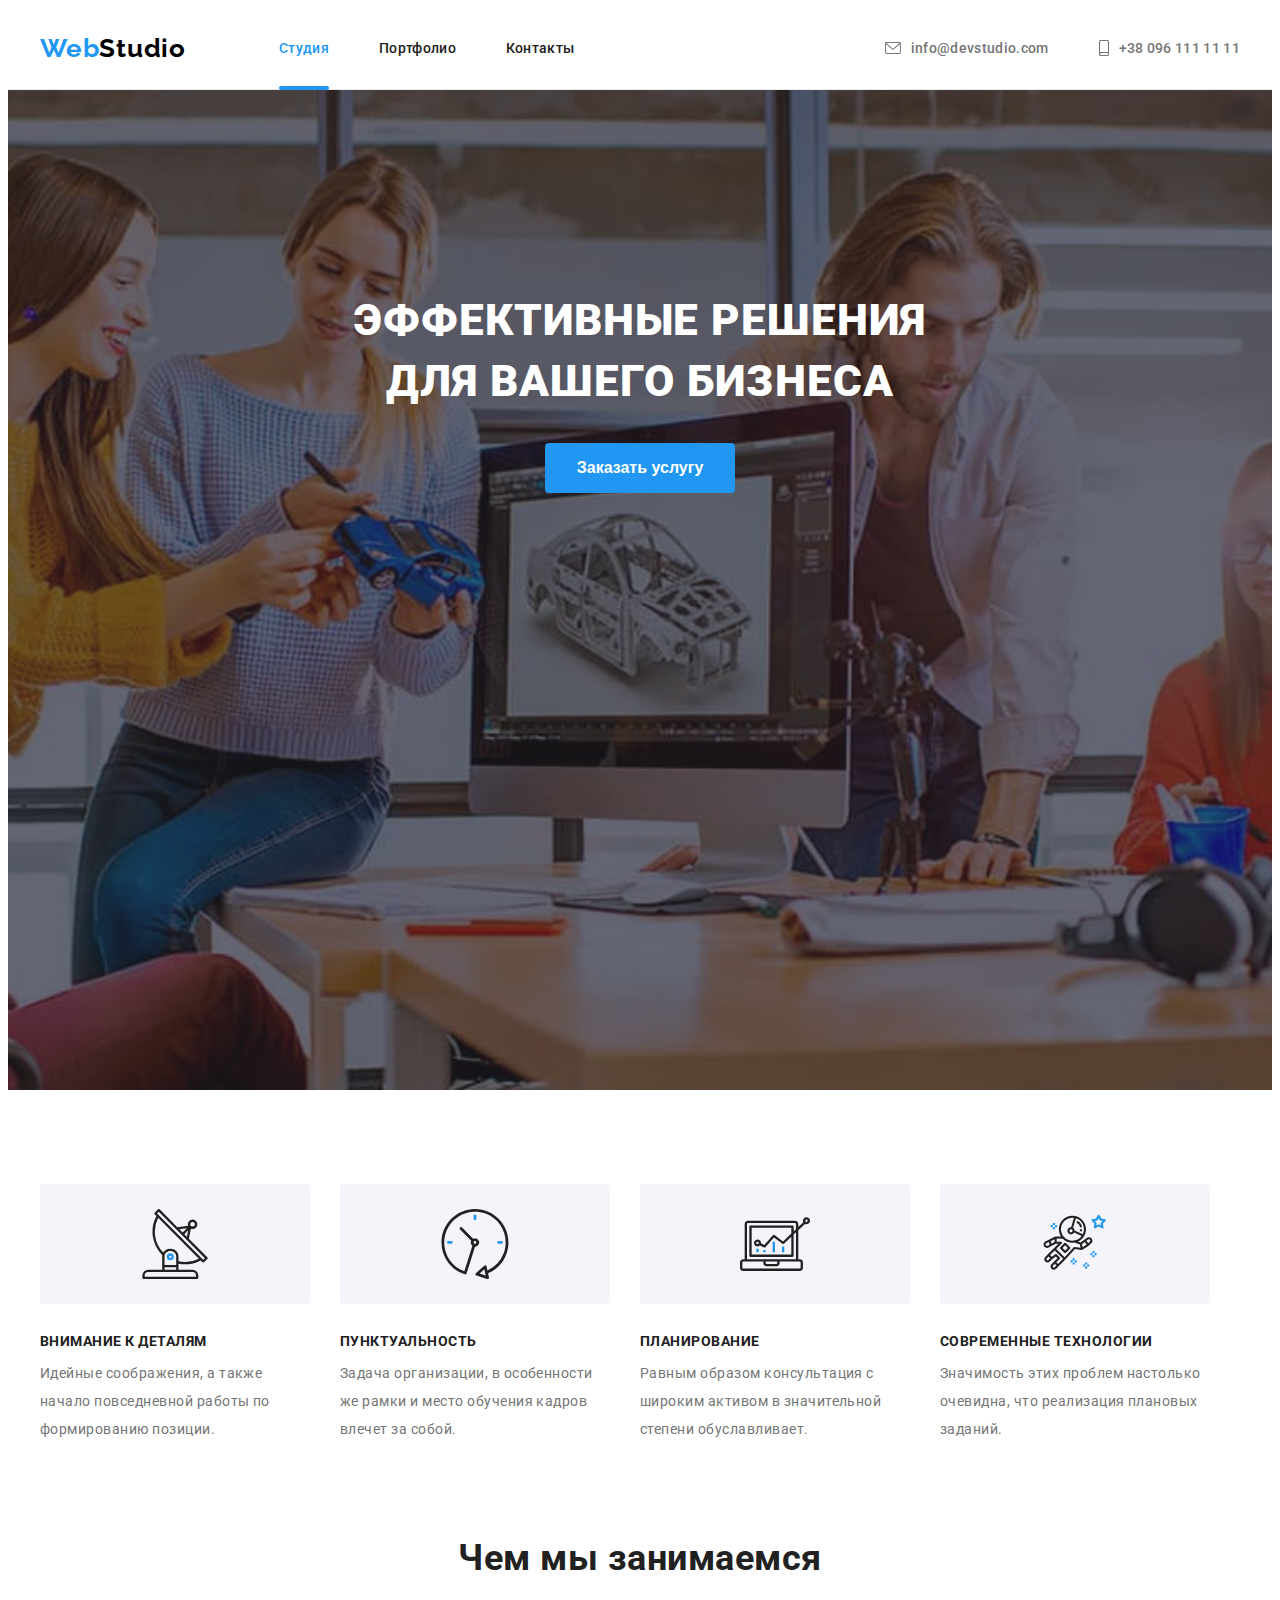
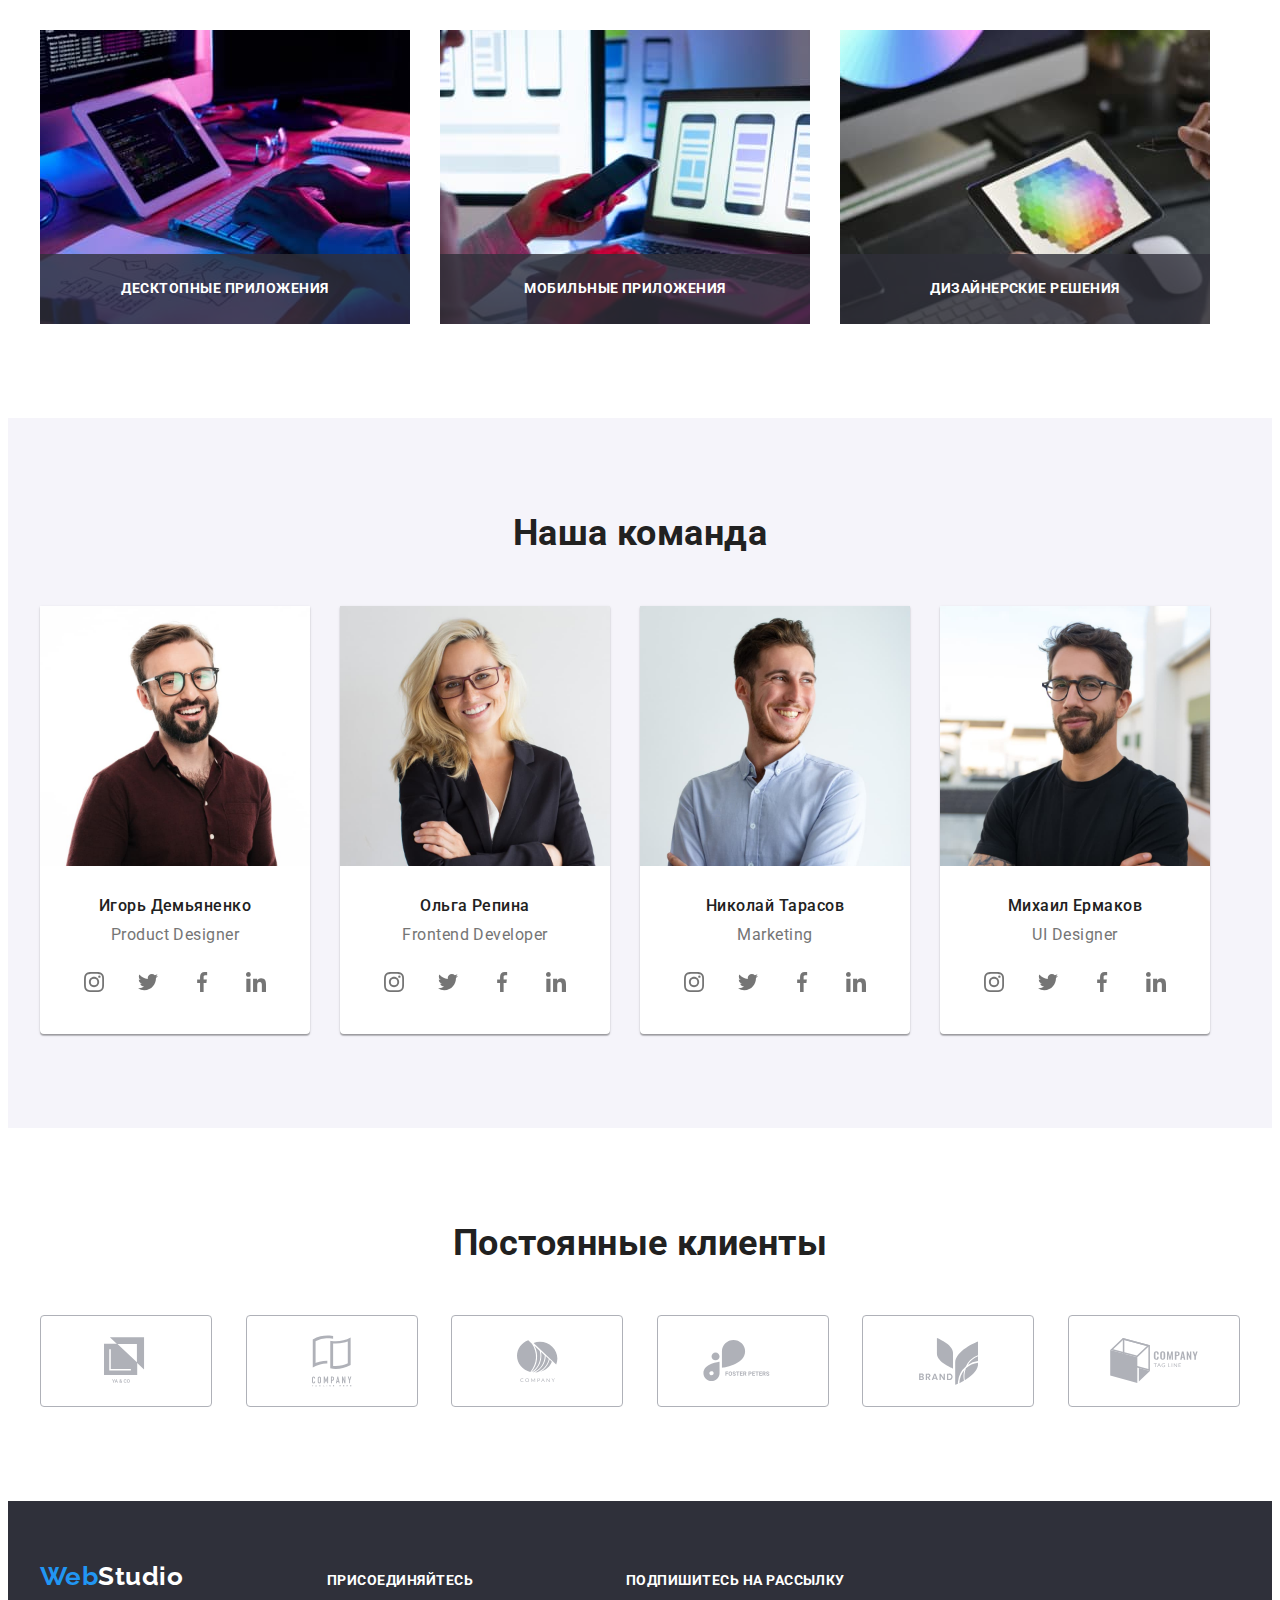
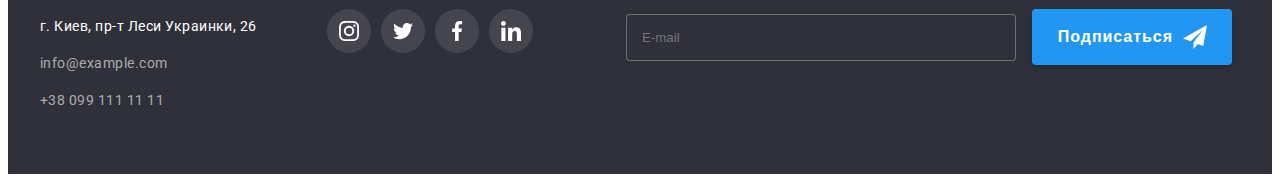
==== index.html @ 7e9d4f2d "добавляет форму рассылки в футер" ====
<!DOCTYPE html>
<html lang="ru">
<head>
    <meta charset="UTF-8">
    <meta name="viewport" content="width=device-width, initial-scale=1.0">
    <title>Студия</title>
    <link rel="preconnect" href="https://fonts.gstatic.com">
    <link href="https://fonts.googleapis.com/css2?family=Raleway:wght@700&family=Roboto:wght@400;500;700;900&display=swap" rel="stylesheet">
    <link rel="stylesheet" href="https://cdnjs.cloudflare.com/ajax/libs/modern-normalize/1.0.0/modern-normalize.min.css"
        integrity="sha512-ISS7cAi1PEhQ8jnbJpJZMd29NlhNj4AWYyLOSp2CE/CsHxTCu+r+t0D2yoJudVrd0/8fTVPUVDzY5Tvli75u/g=="
        crossorigin="anonymous" />
    <link rel="stylesheet" href="./css/styles.css">
</head>
<body>
    <header class="page-header">
       <div class="container header">
            <nav>
                <a href="./index.html" class="logo">
                    <span class="logo-web">Web</span>Studio
                </a>
                <ul class="nav-list">
                    <li class="item">
                        <a class="nav-link link-now" href="./index.html">Студия</a>
                    </li>

                    <li class="item">
                        <a class="nav-link" href="./portfolio.html">Портфолио</a>
                    </li>

                    <li class="item">
                        <a class="nav-link" href="">Контакты</a>
                    </li>
                </ul>
            </nav>
            <ul class="mail-and-tel">
                <li class="item"> 
                    <a href="mailto:info@devstudio.com" class="link-mailtel">
                        <svg class="mail-icon" width="16" height="12">
                            <use href="./images/icons.svg#icon-mail"></use>
                        </svg>
                        info@devstudio.com
                    </a>
                </li>

                <li class="item">
                    <a href="tel:+380961111111" class="link-mailtel">
                        <svg class="mail-icon" width="10" height="16">
                            <use href="./images/icons.svg#icon-smartphone"></use>
                        </svg>
                        +38 096 111 11 11
                    </a>
                </li>
            </ul>
       </div>
    </header>

    <main>
        <!--Баннер-->
        <section class="hero">
                <div class="container">
                    <h1 class="hero-title">Эффективные решения<br>
                        для вашего бизнеса
                    </h1>
                    <button type="button" class="hero-button" data-modal-open>Заказать услугу</button>
            </div>
        </section>
        <!--Преимущества компании-->
        <section class="section">
            <div class="container">
                <h2 class="section-title visually-hidden">Наши преимущества</h2>
                <ul class="feature-list">
                    <li class="item">
                        <div class="icon-box">
                            <svg class="feature-icon" width="70" height="70">
                                <use href="./images/icons.svg#icon-antenna"></use>
                            </svg>
                        </div>
                        <h3 class="feature-title">Внимание к деталям</h3>
                        <p class="feature-text">Идейные соображения, а также начало повседневной работы по формированию позиции.</p>
                    </li>
                    <li class="item">
                        <div class="icon-box">
                            <svg class="feature-icon" width="70" height="70">
                                <use href="./images/icons.svg#icon-clock"></use>
                            </svg>
                        </div>
                        <h3 class="feature-title">Пунктуальность</h3>
                        <p class="feature-text">Задача организации, в особенности же рамки и место обучения кадров влечет за собой.</p>
                    </li>
                    <li class="item">
                        <div class="icon-box">
                            <svg class="feature-icon" width="70" height="70">
                                <use href="./images/icons.svg#icon-diagram"></use>
                            </svg>
                        </div>
                        <h3 class="feature-title">Планирование</h3>
                        <p class="feature-text">Равным образом консультация с широким активом в значительной степени обуславливает.</p>
                    </li>
                    <li class="item">
                        <div class="icon-box">
                            <svg class="feature-icon" width="70" height="70">
                                <use href="./images/icons.svg#icon-astronaut"></use>
                            </svg>
                        </div>
                        <h3 class="feature-title">Современные технологии</h3>
                        <p class="feature-text mg">Значимость этих проблем настолько очевидна, что реализация плановых заданий.</p>
                    </li>
                </ul>
            </div>
        </section>
        <!--Специализация компании -->
        <section class="spec">
           <div class="container">
                <h2 class="section-title">Чем мы занимаемся</h2>
                <ul class="spec-list">
                    <li class="item">
                        <div class="spec-thumb">
                            <img src="./images/ipad-in-table.jpg" alt="человек набирает код на компьютере" 
                            width="370" height="294">
                            <div class="text-box">
                                <p class="spec-text">Десктопные приложения</p>
                            </div>
                        </div>
                    </li>
                    <li class="item">
                        <div class="spec-thumb">
                            <img src="./images/macbook-and-iphone.jpg" alt="человек держит в руках телефон и работает на компьютере" 
                            width="370" height="294">
                            <div class="text-box">
                                <p class="spec-text">Мобильные приложения</p>
                            </div>
                        </div>
                    </li>
                    <li class="item">
                        <div class="spec-thumb">
                            <img src="./images/ipad-in-hands.jpg" alt="человек держит в руках планшет" 
                            width="370" height="294">
                            <div class="text-box">
                                <p class="spec-text">Дизайнерские решения</p>
                            </div>
                        </div>
                    </li>
                </ul>
           </div>
        </section>
        <!--Команда компании-->
        <section class="section-team">
           <div class="container">
                <h2 class="section-title">Наша команда</h2>
                <ul class="team-list">
                    <li class="item">
                       <div class="card">
                            <div class="thumb">
                                <img src="./images/product-designer.jpg" alt="Фото Игоря" width="270" height="260">
                            </div>
                            <div class="card-text">
                                <h3 class="team-title">Игорь Демьяненко</h3>
                                <p class="team-text">Product Designer</p>
                               <ul class="team-icon-list">
                                   <li class="item-icon">
                                        <a href="" class="link">
                                            <svg class="icon" width="20" height="20">
                                                <use href="./images/icons.svg#icon-instagram"></use>
                                            </svg>
                                        </a>
                                   </li>
                                   
                                   <li class="item-icon">
                                       <a href="" class="link">
                                           <svg class="icon" width="20" height="20">
                                               <use href="./images/icons.svg#icon-twitter"></use>
                                           </svg>
                                       </a>
                                   </li>

                                <li class="item-icon">
                                    <a href="" class="link">
                                        <svg class="icon" width="20" height="20">
                                            <use href="./images/icons.svg#icon-facebook"></use>
                                        </svg>
                                    </a>
                                </li>

                                <li class="item-icon">
                                    <a href="" class="link">
                                        <svg class="icon" width="20" height="20">
                                            <use href="./images/icons.svg#icon-linkedin"></use>
                                        </svg>
                                    </a>
                                </li>
                               </ul>
                            </div>
                       </div>
                    </li>
                    <li class="item">
                        <div class="card">
                            <div class="thumb">
                                <img class="userpic" src="./images/frontend-developer.jpg" alt="Фото Ольги" width="270" height="260">
                            </div>
                            <div class="card-text">
                                <h3 class="team-title">Ольга Репина</h3>
                                <p class="team-text">Frontend Developer</p>
                                <ul class="team-icon-list">
                                    <li class="item-icon">
                                        <a href="" class="link">
                                            <svg class="icon" width="20" height="20">
                                                <use href="./images/icons.svg#icon-instagram"></use>
                                            </svg>
                                        </a>
                                    </li>
                                
                                    <li class="item-icon">
                                        <a href="" class="link">
                                            <svg class="icon" width="20" height="20">
                                                <use href="./images/icons.svg#icon-twitter"></use>
                                            </svg>
                                        </a>
                                    </li>
                                
                                    <li class="item-icon">
                                        <a href="" class="link">
                                            <svg class="icon" width="20" height="20">
                                                <use href="./images/icons.svg#icon-facebook"></use>
                                            </svg>
                                        </a>
                                    </li>
                                
                                    <li class="item-icon">
                                        <a href="" class="link">
                                            <svg class="icon" width="20" height="20">
                                                <use href="./images/icons.svg#icon-linkedin"></use>
                                            </svg>
                                        </a>
                                    </li>
                                </ul>
                            </div>
                        </div>
                    </li>
                    <li class="item">
                        <div class="card">
                            <div class="thumb">
                                <img class="userpic" src="./images/marketing.jpg" alt="Фото Николая" width="270" height="260">
                            </div>
                            <div class="card-text">
                                <h3 class="team-title">Николай Тарасов</h3>
                                <p class="team-text">Marketing</p>
                                <ul class="team-icon-list">
                                    <li class="item-icon">
                                        <a href="" class="link">
                                            <svg class="icon" width="20" height="20">
                                                <use href="./images/icons.svg#icon-instagram"></use>
                                            </svg>
                                        </a>
                                    </li>
                                
                                    <li class="item-icon">
                                        <a href="" class="link">
                                            <svg class="icon" width="20" height="20">
                                                <use href="./images/icons.svg#icon-twitter"></use>
                                            </svg>
                                        </a>
                                    </li>
                                
                                    <li class="item-icon">
                                        <a href="" class="link">
                                            <svg class="icon" width="20" height="20">
                                                <use href="./images/icons.svg#icon-facebook"></use>
                                            </svg>
                                        </a>
                                    </li>
                                
                                    <li class="item-icon">
                                        <a href="" class="link">
                                            <svg class="icon" width="20" height="20">
                                                <use href="./images/icons.svg#icon-linkedin"></use>
                                            </svg>
                                        </a>
                                    </li>
                                </ul>
                            </div>
                        </div>
                    </li>
                    <li class="item">
                       <div class="card">
                            <div class="thumb">
                                <img class="userpic" src="./images/ui-designer.jpg" alt="Фото Михаила" width="270" height="260">
                            </div>
                            <div class="card-text">
                                <h3 class="team-title">Михаил Ермаков</h3>
                                <p class="team-text">UI Designer</p>
                                <ul class="team-icon-list">
                                    <li class="item-icon">
                                        <a href="" class="link">
                                            <svg class="icon" width="20" height="20">
                                                <use href="./images/icons.svg#icon-instagram"></use>
                                            </svg>
                                        </a>
                                    </li>
                                
                                    <li class="item-icon">
                                        <a href="" class="link">
                                            <svg class="icon" width="20" height="20">
                                                <use href="./images/icons.svg#icon-twitter"></use>
                                            </svg>
                                        </a>
                                    </li>
                                
                                    <li class="item-icon">
                                        <a href="" class="link">
                                            <svg class="icon" width="20" height="20">
                                                <use href="./images/icons.svg#icon-facebook"></use>
                                            </svg>
                                        </a>
                                    </li>
                                
                                    <li class="item-icon">
                                        <a href="" class="link">
                                            <svg class="icon" width="20" height="20">
                                                <use href="./images/icons.svg#icon-linkedin"></use>
                                            </svg>
                                        </a>
                                    </li>
                                </ul>
                            </div>
                       </div>
                    </li>
                </ul>
           </div>
        </section>
        <!-- Постоянные клиенты -->
        <section class="section">
           <div class="container">
                <h2 class="section-title">
                    Постоянные клиенты
                </h2>               
                <ul class="clients-list">
                    <li class="clients-item">
                        <a href="" class="clients-link">
                            <svg class="clients-icon" width="44.27" height="49.23">
                                <use href="./images/icons.svg#icon-logo-1"></use>
                            </svg>
                        </a>
                    </li>

                    <li class="clients-item">
                        <a href="" class="clients-link">
                            <svg class="clients-icon" width="40" height="52">
                                <use href="./images/icons.svg#icon-logo-2"></use>
                            </svg>
                        </a>
                    </li>

                    <li class="clients-item">
                        <a href="" class="clients-link">
                            <svg class="clients-icon" width="41" height="42.6">
                                <use href="./images/icons.svg#icon-logo-3"></use>
                            </svg>
                        </a>
                    </li>

                    <li class="clients-item">
                        <a href="" class="clients-link">
                            <svg class="clients-icon" width="79.66" height="42.02">
                                <use href="./images/icons.svg#icon-logo-4"></use>
                            </svg>
                        </a>
                    </li>

                    <li class="clients-item">
                        <a href="" class="clients-link">
                            <svg class="clients-icon" width="59" height="47">
                                <use href="./images/icons.svg#icon-logo-5"></use>
                            </svg>
                        </a>
                    </li>

                    <li class="clients-item">
                        <a href="" class="clients-link">
                            <svg class="clients-icon" width="88.48" height="45.44">
                                <use href="./images/icons.svg#icon-logo-6"></use>
                            </svg>
                        </a>
                    </li>
                </ul>
           </div>
        </section>
    </main>

    <footer class="footer">
        <div class="container flex">
            <div class="first-box">
                <a href="./index.html" class="logo-foot">
                    <span class="logo-web">Web</span>Studio
                </a>
                <address>
                    <p class="address">г. Киев, пр-т Леси Украинки, 26</p>
                    <ul class="foot-list">
                        <li class="item">
                            <a href="mailto:info@example.com" class="foot-mailtel"> info@example.com</a>
                        </li>
                        <li class="item">
                            <a href="tel:+380991111111" class="foot-mailtel"> +38 099 111 11 11</a>
                        </li>
                    </ul>
                </address>
            </div>

           <div class="second-box">
               <h2 class="join-title">присоединяйтесь</h2>
               <ul class="join-list">
                   <li class="join-item">
                   <a href="" class="join-link">
                        <svg class="join-icon" width="20" height="20">
                            <use href="./images/icons.svg#icon-instagram"></use>
                        </svg>
                   </a>
                   </li>

                <li class="join-item">
                    <a href="" class="join-link">
                        <svg class="join-icon" width="20" height="20">
                            <use href="./images/icons.svg#icon-twitter"></use>
                        </svg>
                    </a>
                </li>

                <li class="join-item">
                    <a href="" class="join-link">
                        <svg class="join-icon" width="20" height="20">
                            <use href="./images/icons.svg#icon-facebook"></use>
                        </svg>
                    </a>
                </li>

                <li class="join-item">
                    <a href="" class="join-link">
                        <svg class="join-icon" width="20" height="20">
                            <use href="./images/icons.svg#icon-linkedin"></use>
                        </svg>
                    </a>
                </li>
               </ul>
           </div>

           <div class="third-box">
               <h2 class="mailing-title">Подпишитесь на рассылку</h2>
               <label class="mailing-label">
                   <input type="email" name="email" class="mailing-input" placeholder="E-mail">
                   <button type="submit" class="mailing-button">Подписаться
                       <svg class="mailing-icon" width="24" height="24">
                           <use href="./images/icons.svg#icon-send"></use>
                       </svg>
                   </button>
               </label>
           </div>
        </div>
    </footer>

    <div class="backdrop is-hidden" data-modal>
        <div class="modal">
            <button type="button" class="modal-button" data-modal-close>
                <svg class="modal-icon" width="18" height="18">
                    <use href="./images/icons.svg#icon-close"></use>
                </svg>
            </button>
        </div>
    </div>
    <script src="./js/modal.js"></script>
</body>
</html>
---- css/styles.css ----
:root {
  --brand-color: #2196f3;
  --first-color: #757575;
  --second-color: #212121;
  --bg-hero-color: #c4c4c4;
  --card-gap: 30px;
  --bg-color-foot: #2f303a;
  --cube: cubic-bezier(0.4, 0, 0.2, 1);
  --duration: 250ms;
}

body {
  color: #757575;
  background-color: #fff;
  font-family: 'Roboto', sans-serif;
  font-weight: 400;
  letter-spacing: 0.03em;
}

a {
  text-decoration: none;
}

ul {
  list-style-type: none;
}

img {
  display: block;
  max-width: 100%;
}

.visually-hidden {
  position: absolute;
  width: 1px;
  height: 1px;
  margin: -1px;
  border: 0;
  padding: 0;

  white-space: nowrap;
  clip-path: inset(100%);
  clip: rect(0 0 0 0);
  overflow: hidden;
}

/* HEADER */
.page-header {
  border-bottom: 1px solid #ececec;
  letter-spacing: 0.02em;
}

.container {
  width: 1200px;
  margin-left: auto;
  margin-right: auto;
  padding-left: 15px;
  padding-right: 15px;
}

.container.header {
  display: flex;
  align-items: center;
}

.logo {
  color: #000;
  font-family: 'Raleway', sans-serif;
  font-weight: 700;
  font-size: 26px;
  line-height: 1.2;
  display: inline-block;
  letter-spacing: 0.03em;

  margin-bottom: 0px;
}

.logo-web {
  color: var(--brand-color);
}

nav {
  display: flex;
  align-items: center;
}

.nav-list {
  margin: 0px;
  padding: 0px;
  margin-left: 93px;

  display: flex;
  align-items: center;
}

.nav-list .item:not(:last-child) {
  margin-right: 50px;
}

.nav-link {
  position: relative;
  font-weight: 500;
  color: var(--second-color);
  font-size: 14px;
  line-height: 1.2;

  display: block;
  padding-top: 32px;
  padding-bottom: 32px;

  transition: color var(--duration) var(--cube);
}

.nav-link:hover,
.nav-link:focus {
  color: var(--brand-color);
}

.nav-link.link-now {
  color: var(--brand-color);
}

.nav-link.link-now::after {
  content: '';
  position: absolute;
  left: 0;
  bottom: -1px;
  width: 100%;
  height: 4px;

  border-radius: 2px;
  background-color: var(--brand-color);
}

.mail-and-tel {
  display: flex;
  margin: 0px;
  padding: 0px;
  margin-left: auto;
}

.mail-and-tel .item:not(:last-child) {
  margin-right: 50px;
}

.link-mailtel {
  display: flex;
  align-items: center;
  padding-top: 32px;
  padding-bottom: 32px;

  font-weight: 500;
  font-size: 14px;
  line-height: 1.2;
  color: var(--first-color);

  transition: color var(--duration) var(--cube);
}

.link-mailtel:hover,
.link-mailtel:focus {
  color: var(--brand-color);
}

/* ICON */

.mail-icon {
  fill: currentColor;
  margin-right: 10px;
}

/* СТУДИЯ */

.section-title {
  font-style: normal;
  font-weight: 700;
  font-size: 36px;
  line-height: 1.2;
  text-align: center;
  color: var(--second-color);
  margin-top: 0px;
  margin-bottom: 50px;
}

/* Герой */

.hero {
  max-width: 1600px;
  height: 600px;
  margin-left: auto;
  margin-right: auto;

  padding-top: 200px;
  padding-bottom: 200px;
  text-align: -webkit-center;
  letter-spacing: 0.06em;

  background-color: var(--bg-hero-color);
  background-image: linear-gradient(
      to right,
      rgba(47, 48, 58, 0.4),
      rgba(47, 48, 58, 0.4)
    ),
    url('../images/bghero.jpg');
  background-repeat: no-repeat;
  background-position: center;
  background-size: cover;
}

.hero-title {
  width: 696px;
  font-weight: 900;
  font-size: 44px;
  line-height: 1.4;
  text-transform: uppercase;

  color: #ffffff;

  margin-top: 0px;
  margin-bottom: 30px;
}

.hero-button {
  font-weight: 700;
  font-size: 16px;
  line-height: 1.9;
  padding: 10px 32px;
  border-radius: 4px;
  border: none;
  cursor: pointer;

  color: #ffffff;
  background-color: var(--brand-color);

  display: inline-block;
}

/* МОДАЛЬНОЕ ОКНО */

.backdrop {
  position: fixed;
  width: 100%;
  height: 100%;
  top: 0;
  left: 0;
  opacity: 1;
  transition: opacity var(--duration) var(--cube);

  background-color: rgba(0, 0, 0, 0.2);
}

.backdrop.is-hidden {
  opacity: 0;
  pointer-events: none;
}

.backdrop.is-hidden .modal {
  opacity: 0;
  transform: translate(-50%, -50%) scale(1.1);
}

.modal {
  position: absolute;
  top: 50%;
  left: 50%;
  transform: translate(-50%, -50%) scale(1);
  min-width: 528px;
  min-height: 581px;
  opacity: 1;
  transition: transform var(--duration) var(--cube),
    opacity var(--duration) var(--cube);

  box-shadow: 0px 1px 3px rgba(0, 0, 0, 0.12), 0px 1px 1px rgba(0, 0, 0, 0.14),
    0px 2px 1px rgba(0, 0, 0, 0.2);
  border-radius: 4px;
  background-color: #fff;
}

.modal-button {
  position: absolute;
  display: flex;
  align-items: center;
  justify-content: center;
  top: 8px;
  right: 8px;
  width: 30px;
  height: 30px;
  padding: 0;

  border-radius: 50%;
  border: 1px solid rgba(0, 0, 0, 0.1);
  background-color: #fff;
}

.modal-icon {
  fill: #000;
}

/* Преимущества */
.section {
  padding-top: 94px;
  padding-bottom: 94px;
}

.feature-list {
  display: flex;
  flex-wrap: wrap;
  width: 1200px;

  padding: 0px;
  margin-top: 0px;
  margin-bottom: 0px;
  margin-right: calc(-1 * var(--card-gap));
}

.feature-list .item {
  flex-basis: calc(100% / 4 - var(--card-gap));

  margin-right: var(--card-gap);
}

/* ICON */
.icon-box {
  display: flex;
  justify-content: center;
  align-items: center;
  width: 270px;
  height: 120px;

  background-color: #f5f4fa;
  border-radius: 4px;
  margin-bottom: 30px;
}

/* ICON */

.feature-title {
  font-style: normal;
  font-weight: 700;
  font-size: 14px;
  line-height: 1.1;
  text-transform: uppercase;
  color: var(--second-color);
  margin-top: 0px;
  margin-bottom: 10px;
}

.feature-text {
  font-style: normal;
  font-size: 14px;
  line-height: 2;
  margin-bottom: 0px;
  margin-top: 0px;
}

/* Специализация команды */
.spec {
  padding-bottom: 94px;
}

.spec-list {
  display: flex;
  flex-wrap: wrap;
  width: 1200px;
  margin: 0px;
  padding: 0px;
  margin-right: calc(-1 * var(--card-gap));
}

.spec-list .item {
  flex-basis: calc(100% / 3 - var(--card-gap));
  margin-right: var(--card-gap);
}

.spec-thumb {
  position: relative;
  overflow: hidden;
}

.text-box {
  position: absolute;
  bottom: 0;
  left: 0;
  display: flex;
  justify-content: center;
  align-items: center;

  width: 370px;
  height: 70px;

  background-color: rgba(47, 48, 58, 0.8);
}

.spec-text {
  margin: 0;

  font-weight: 700;
  font-size: 14px;
  line-height: 1.14;
  text-align: center;
  text-transform: uppercase;

  color: #fff;
}

/* Команда */
.team-list {
  display: flex;
  flex-wrap: wrap;
  width: 1200px;

  margin: 0px;
  margin-right: calc(-1 * var(--card-gap));
  padding: 0px;
}

.team-list .item {
  flex-basis: calc(100% / 4 - var(--card-gap));
  margin-bottom: 0px;
  margin-top: 0px;
  margin-right: var(--card-gap);

  text-align: center;

  box-shadow: 0px 1px 3px rgba(0, 0, 0, 0.12), 0px 1px 1px rgba(0, 0, 0, 0.14),
    0px 2px 1px rgba(0, 0, 0, 0.2);
  border-radius: 0px 0px 4px 4px;
  background: #ffffff;
}

.card-text {
  padding-top: 30px;
  padding-bottom: 30px;
  padding-right: 32px;
  padding-left: 32px;
}

.team-title {
  font-style: normal;
  font-weight: 500;
  font-size: 16px;
  line-height: 1.2;
  color: var(--second-color);

  margin-bottom: 10px;
  margin-top: 0px;
}

.team-text {
  font-style: normal;
  font-size: 16px;
  line-height: 1.2;

  margin-top: 0px;
  margin-bottom: 16px;
}

.section-team {
  background-color: #f5f4fa;
  padding: 94px 0px;
}

/* ICON */
.team-icon-list {
  display: flex;
  justify-content: space-between;
  align-items: center;
  padding: 0px;
}

.item-icon {
  margin: 0px;
}

.team-icon-list .link {
  display: flex;
  justify-content: center;
  align-items: center;

  width: 44px;
  height: 44px;

  transition: color var(--duration) var(--cube),
    background-color var(--duration) var(--cube);

  color: var(--first-color);
  border-radius: 50%;
}

.team-icon-list .link:hover,
.team-icon-list .link:focus {
  background-color: var(--brand-color);
  color: #fff;
}

.team-icon-list .icon {
  fill: currentColor;
}

/* ICON */

/* Постоянные клиенты */
.clients-list {
  display: flex;
  justify-content: space-between;
  align-items: center;
  margin: 0px;
  padding: 0px;
}

.clients-link {
  display: flex;
  justify-content: center;
  align-items: center;
  width: 170px;
  height: 90px;

  transition: color var(--duration) var(--cube),
    border-color var(--duration) var(--cube);

  border-radius: 4px;
  border: 1px solid #afb1b8;
  color: #afb1b8;
}

.clients-link:hover,
.clients-link:focus {
  color: var(--brand-color);
  border-color: var(--brand-color);
}

.clients-icon {
  fill: currentColor;
}

/* ПОРТФОЛИО */

/* Фильтры */
.button-list {
  display: flex;
  flex-wrap: wrap;
  align-items: center;
  justify-content: center;

  margin: 0px;
  margin-bottom: 50px;
  padding: 0px;
}

.button-list .item:not(:nth-child(5)) {
  margin-right: 8px;
}

.button {
  font-style: normal;
  font-weight: 500;
  font-size: 16px;
  line-height: 1.6;

  padding-top: 6px;
  padding-bottom: 6px;
  padding-left: 22px;
  padding-right: 22px;

  transition: background-color var(--duration) var(--cube),
    color var(--duration) var(--cube), box-shadow var(--duration) var(--cube);

  background-color: #f5f4fa;
  border-style: none;
  border-radius: 4px;
}

.button:hover,
.button:focus {
  color: #ffffff;
  background-color: var(--brand-color);
  border-style: none;
  box-shadow: 0px 3px 1px rgba(0, 0, 0, 0.1), 0px 1px 2px rgba(0, 0, 0, 0.08),
    0px 2px 2px rgba(0, 0, 0, 0.12);
}

/* Сетка продуктов */

.projects-list {
  display: flex;
  flex-wrap: wrap;

  padding: 0px;
  margin: 0px;
  margin-right: calc(-1 * var(--card-gap));
  margin-bottom: calc(-1 * var(--card-gap));
}

.projects-list .item {
  flex-basis: calc(100% / 3 - var(--card-gap));
  margin-right: var(--card-gap);
  margin-bottom: var(--card-gap);

  transition: box-shadow var(--duration) var(--cube);

  border: 1px solid #eeeeee;
}

.projects-list .item:hover {
  box-shadow: 0px 1px 1px rgba(0, 0, 0, 0.12), 0px 4px 4px rgba(0, 0, 0, 0.06),
    1px 4px 6px rgba(0, 0, 0, 0.16);
}

.stand {
  position: relative;
  overflow: hidden;
}

.stand-box {
  position: absolute;
  bottom: -100%;
  left: 0;

  display: flex;
  justify-content: center;
  align-items: center;

  width: 100%;
  height: 100%;

  transition: transform var(--duration) var(--cube);

  background-color: rgba(33, 150, 243, 0.9);
}

.projects-list .item:hover .stand-box {
  transform: translateY(-100%);
}

.box-text {
  margin: 0;
  max-width: 322px;

  font-size: 18px;
  line-height: 1.6;

  color: #ffffff;
}

.stand-text {
  padding-top: 20px;
  padding-right: 24px;
  padding-bottom: 20px;
  padding-left: 24px;
}

.projects-title {
  font-style: normal;
  font-weight: 700;
  font-size: 18px;
  line-height: 2;

  margin: 0px;
  padding: 0px;
  margin-bottom: 4px;

  color: var(--second-color);
}

.projects-text {
  font-style: normal;
  font-size: 16px;
  line-height: 1.9;

  margin: 0px;
  padding: 0px;
}

/* FOOTER */

.container.flex {
  display: flex;
  align-items: baseline;
}

.logo-foot {
  color: #fff;
  font-family: 'Raleway', sans-serif;
  font-weight: 700;
  font-size: 26px;
  line-height: 1.2;

  display: inline-block;
  margin-bottom: 20px;
}

.footer {
  background-color: var(--bg-color-foot);
  padding: 60px 0px;
}

.address {
  font-style: normal;
  font-weight: 400;
  font-size: 14px;
  line-height: 2;
  color: #ffffff;
  margin-top: 0px;
  margin-bottom: 9px;
}

.foot-list > li:first-child {
  margin-bottom: 9px;
}

.foot-mailtel {
  font-weight: 400;
  font-style: normal;
  font-size: 14px;
  line-height: 2;
  color: rgba(255, 255, 255, 0.6);
}

.foot-list {
  margin-top: 0px;
  margin-bottom: 0px;
  padding: 0px;
}

/* Присоединяйтесь */

.second-box {
  margin-left: 70px;
}

.join-title {
  display: inline-block;

  margin: 0px;
  margin-bottom: 20px;
  text-transform: uppercase;

  color: #fff;
  font-size: 14px;
  line-height: 1.14;
}

.join-list {
  display: flex;
  justify-content: space-between;
  align-items: center;
  width: 206px;
  margin: 0px;
  padding: 0px;
}

.join-link {
  display: flex;
  justify-content: center;
  align-items: center;
  width: 44px;
  height: 44px;

  transition: background-color var(--duration) var(--cube);

  border-radius: 50%;
  color: #fff;
  background-color: rgba(255, 255, 255, 0.1);
}

.join-link:hover,
.join-link:focus {
  background-color: var(--brand-color);
}

.join-icon {
  fill: currentColor;
}

/* FORM MAILING */
.third-box {
  margin-left: 93px;
}

.mailing-title {
  display: inline-block;

  margin: 0;
  margin-bottom: 20px;
  text-transform: uppercase;

  font-size: 14px;
  font-weight: 700;
  line-height: 1.14;

  color: #fff;
}

.mailing-input {
  padding: 15px;
  width: 358px;

  border: 1px solid rgba(255, 255, 255, 0.3);
  border-radius: 4px;
  background-color: var(--bg-color-foot);
}

.mailing-label {
  display: block;
}

.mailing-button {
  display: inline-flex;
  align-items: center;
  justify-content: center;

  width: 200px;
  padding: 13px 0px;
  margin-left: 12px;

  font-weight: 700;
  font-size: 16px;
  line-height: 1.875;
  letter-spacing: 0.06em;

  border: none;
  border-radius: 4px;
  box-shadow: 0px 4px 4px rgba(0, 0, 0, 0.15);
  color: #fff;
  background-color: var(--brand-color);
}

.mailing-icon {
  margin-left: 10px;
  fill: #fff;
}
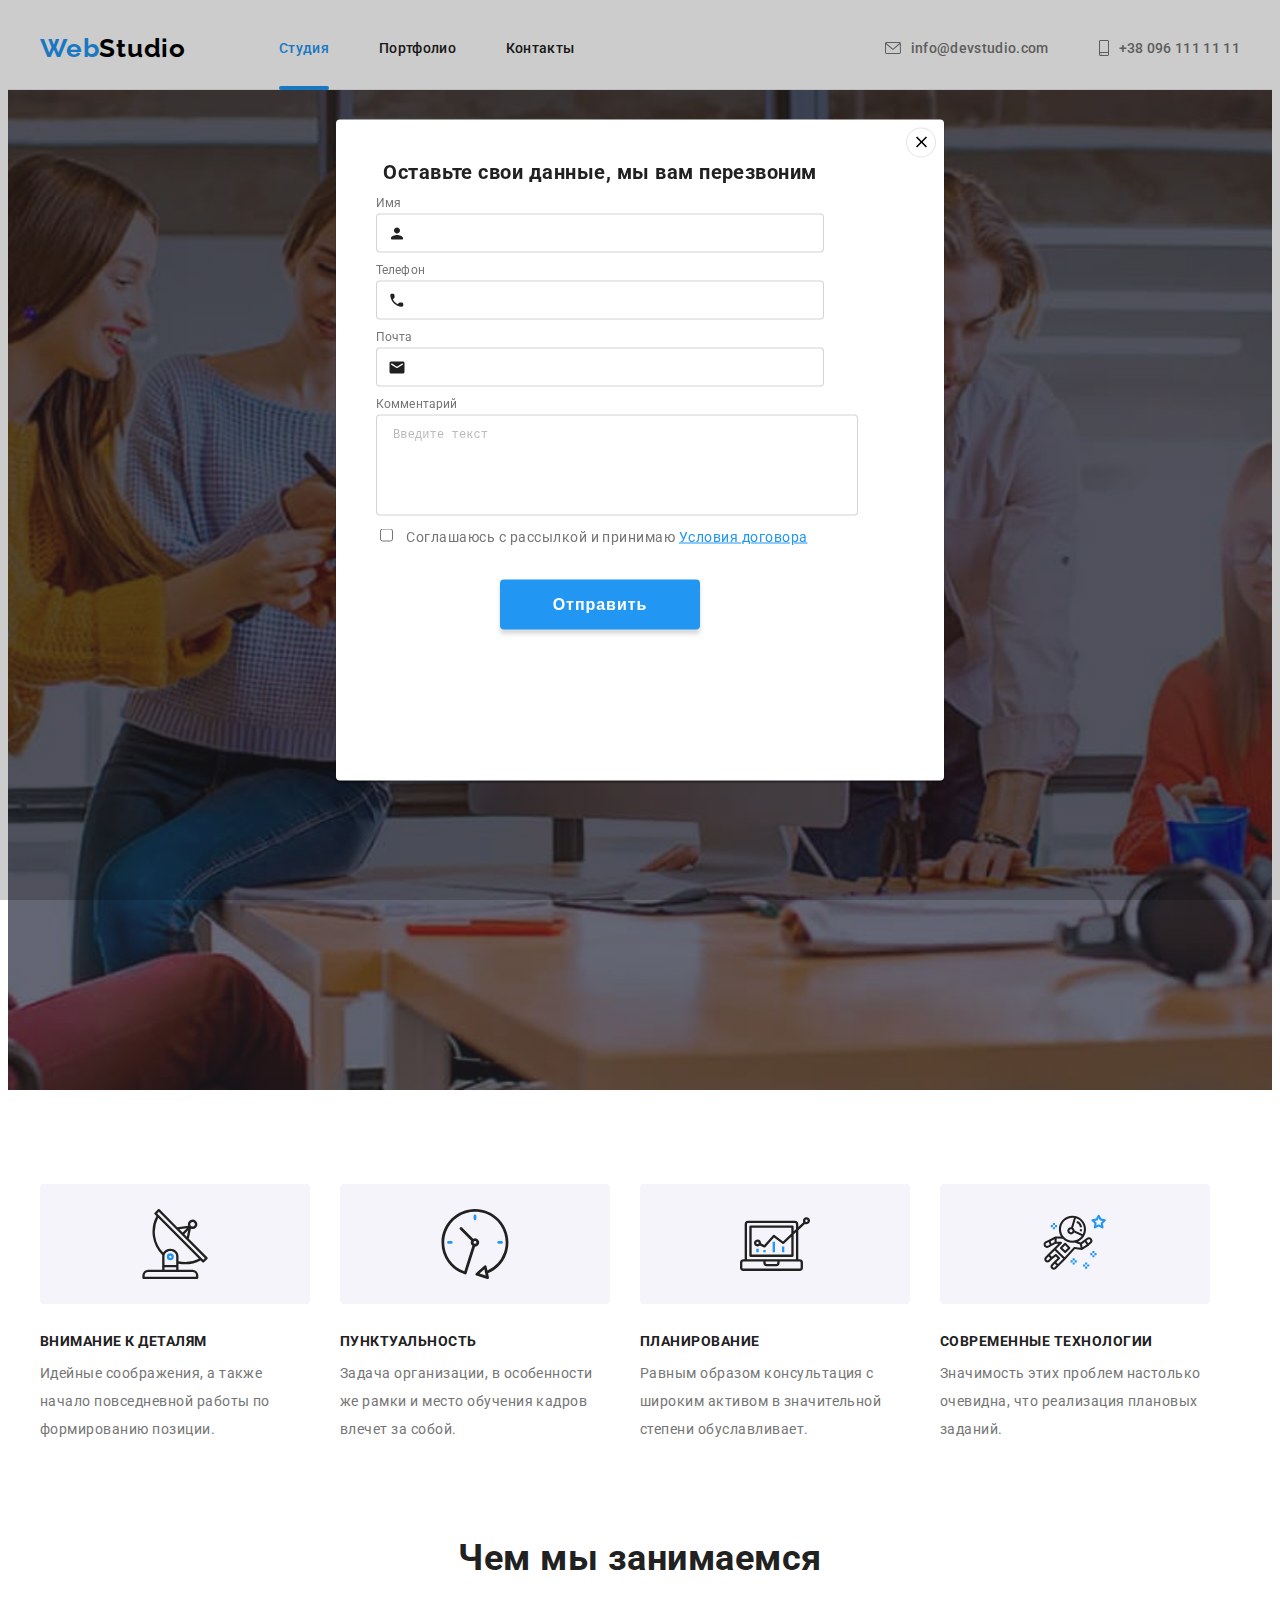
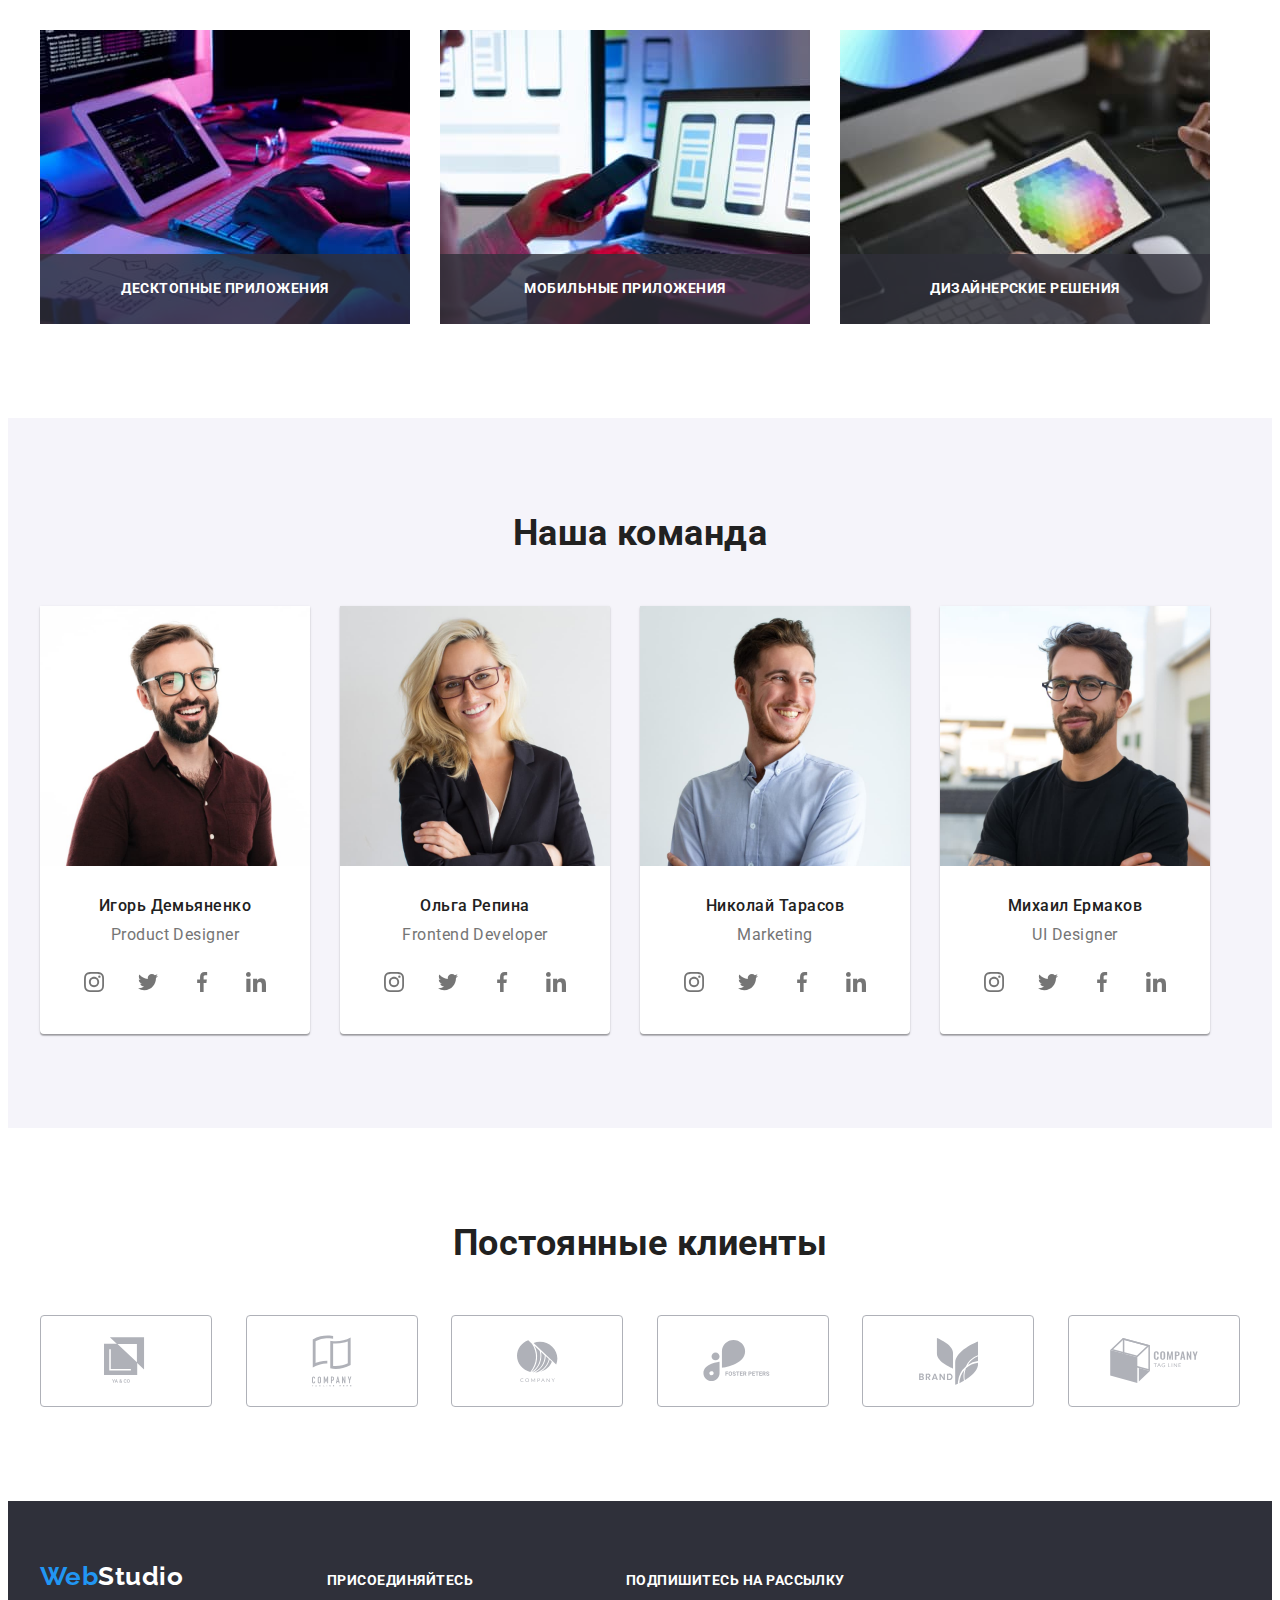
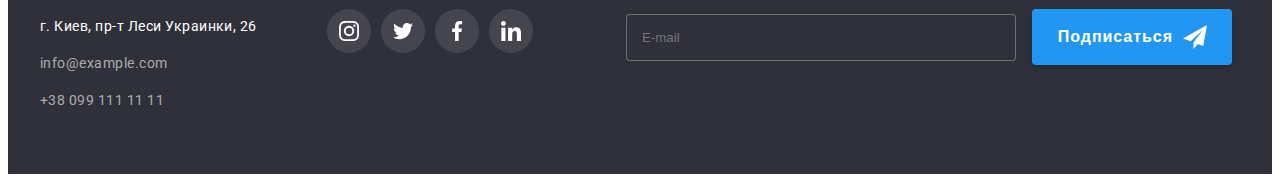
==== commit 75d1e957: "добавляет форму в модальное окно(разметка+оформление)" ====
--- a/index.html
+++ b/index.html
@@ -456,15 +456,55 @@
         </div>
     </footer>
 
-    <div class="backdrop is-hidden" data-modal>
+    <div class="backdrop " data-modal>
         <div class="modal">
             <button type="button" class="modal-button" data-modal-close>
                 <svg class="modal-icon" width="18" height="18">
                     <use href="./images/icons.svg#icon-close"></use>
                 </svg>
             </button>
+            <form class="form" autocomplete="off">
+                <h2 class="form-title">Оставьте свои данные, мы вам перезвоним</h2>
+                <div class="form-field">
+                    <label for="name" class="form-label">Имя</label>
+                    <input type="name" name="name" id="name" class="form-input">
+                    <svg class="form-icon" width="18" height="18">
+                        <use href="./images/icons.svg#icon-person-form"></use>
+                    </svg>
+                </div>
+
+                <div class="form-field">
+                    <label for="tel" class="form-label">Телефон</label>
+                    <input type="tel" name="tel" id="tel" class="form-input">
+                    <svg class="form-icon" width="18" height="18">
+                        <use href="./images/icons.svg#icon-phone-form"></use>
+                    </svg>
+                </div>
+
+                <div class="form-field">
+                    <label for="email" class="form-label">Почта</label>
+                    <input type="email" name="email" id="email" class="form-input">
+                    <svg class="form-icon" width="18" height="18">
+                        <use href="./images/icons.svg#icon-email-form"></use>
+                    </svg>
+                </div>
+
+                <div class="form-field">
+                    <label for="comment" class="form-label">Комментарий</label>
+                    <textarea name="comment" id="comment" rows="5" class="textarea" placeholder="Введите текст"></textarea>
+                </div>
+            
+                <p class="agree-text">
+                    <input type="checkbox" name="agree" id="agree">
+                    <label for="agree" class="agree-label">Соглашаюсь с рассылкой и принимаю
+                        <a href="" class="agree-link">Условия договора</a>
+                    </label>
+                </p>
+                
+                <button type="submit" class="form-button">Отправить</button>
+            </form>
         </div>
     </div>
-    <script src="./js/modal.js"></script>
+    <!-- <script src="./js/modal.js"></script> -->
 </body>
 </html>--- a/css/styles.css
+++ b/css/styles.css
@@ -264,6 +264,7 @@
   top: 50%;
   left: 50%;
   transform: translate(-50%, -50%) scale(1);
+  padding: 40px;
   min-width: 528px;
   min-height: 581px;
   opacity: 1;
@@ -294,6 +295,125 @@
 
 .modal-icon {
   fill: #000;
+}
+
+.modal-button:hover .modal-icon,
+.modal-button:focus .modal-icon {
+  fill: var(--brand-color);
+}
+
+.form {
+  width: 448px;
+}
+
+.form-title {
+  margin: 0px;
+  margin-bottom: 12px;
+
+  font-size: 20px;
+  text-align: center;
+  color: var(--second-color);
+}
+
+.form-field {
+  position: relative;
+
+  display: flex;
+  flex-direction: column;
+  margin-bottom: 10px;
+}
+
+.form-label {
+  margin-bottom: 4px;
+
+  font-size: 12px;
+  line-height: 1.17;
+  letter-spacing: 0.01em;
+}
+
+.form-input {
+  padding: 11px;
+  padding-right: 12px;
+  padding-left: 42px;
+
+  outline: none;
+  border: 1px solid rgba(33, 33, 33, 0.2);
+  border-radius: 4px;
+}
+
+.form-icon {
+  position: absolute;
+  top: 50%;
+  left: 12px;
+  fill: var(--second-color);
+}
+
+.form-input:focus {
+  border-color: var(--brand-color);
+}
+
+.form-input:focus ~ .form-icon {
+  fill: #2196f3;
+}
+
+.textarea {
+  resize: none;
+  width: 100%;
+  padding: 12px 16px;
+
+  outline: none;
+  border: 1px solid rgba(33, 33, 33, 0.2);
+  border-radius: 4px;
+}
+
+.textarea:focus {
+  border-color: var(--brand-color);
+}
+
+.form-field textarea::placeholder {
+  font-size: 12px;
+  line-height: 1.17;
+  letter-spacing: 0.01em;
+
+  color: rgba(117, 117, 117, 0.5);
+}
+
+.agree-text {
+  margin: 0;
+  margin-bottom: 30px;
+
+  font-size: 14px;
+  line-height: 1.714;
+}
+
+.agree-label {
+  margin-left: 7px;
+}
+
+.agree-link {
+  text-decoration: underline;
+  color: var(--brand-color);
+}
+
+.form-button {
+  display: block;
+  margin-left: auto;
+  margin-right: auto;
+  padding-top: 10px;
+  padding-bottom: 10px;
+  width: 200px;
+
+  font-weight: 700;
+  font-size: 16px;
+  line-height: 1.875;
+  text-align: center;
+  letter-spacing: 0.06em;
+
+  border: none;
+  border-radius: 4px;
+  box-shadow: 0px 4px 4px rgba(0, 0, 0, 0.15);
+  color: #ffffff;
+  background-color: var(--brand-color);
 }
 
 /* Преимущества */
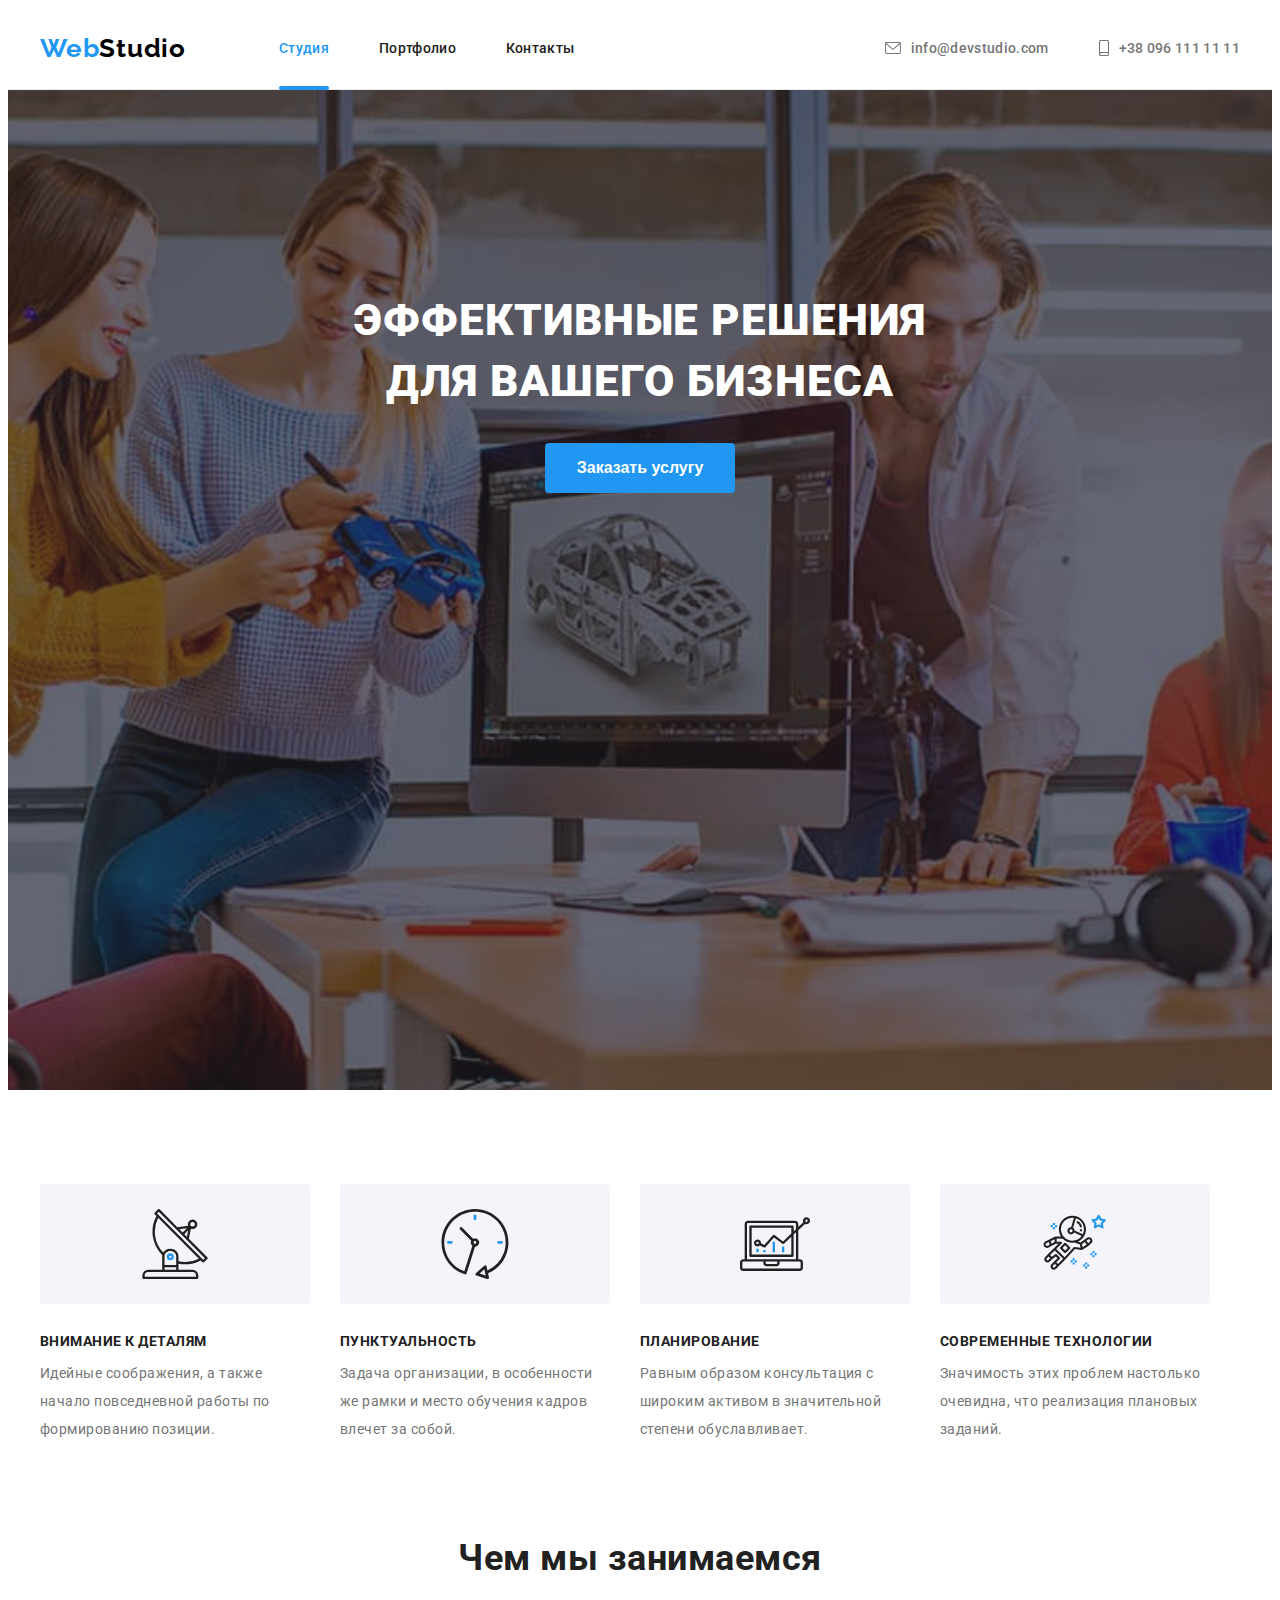
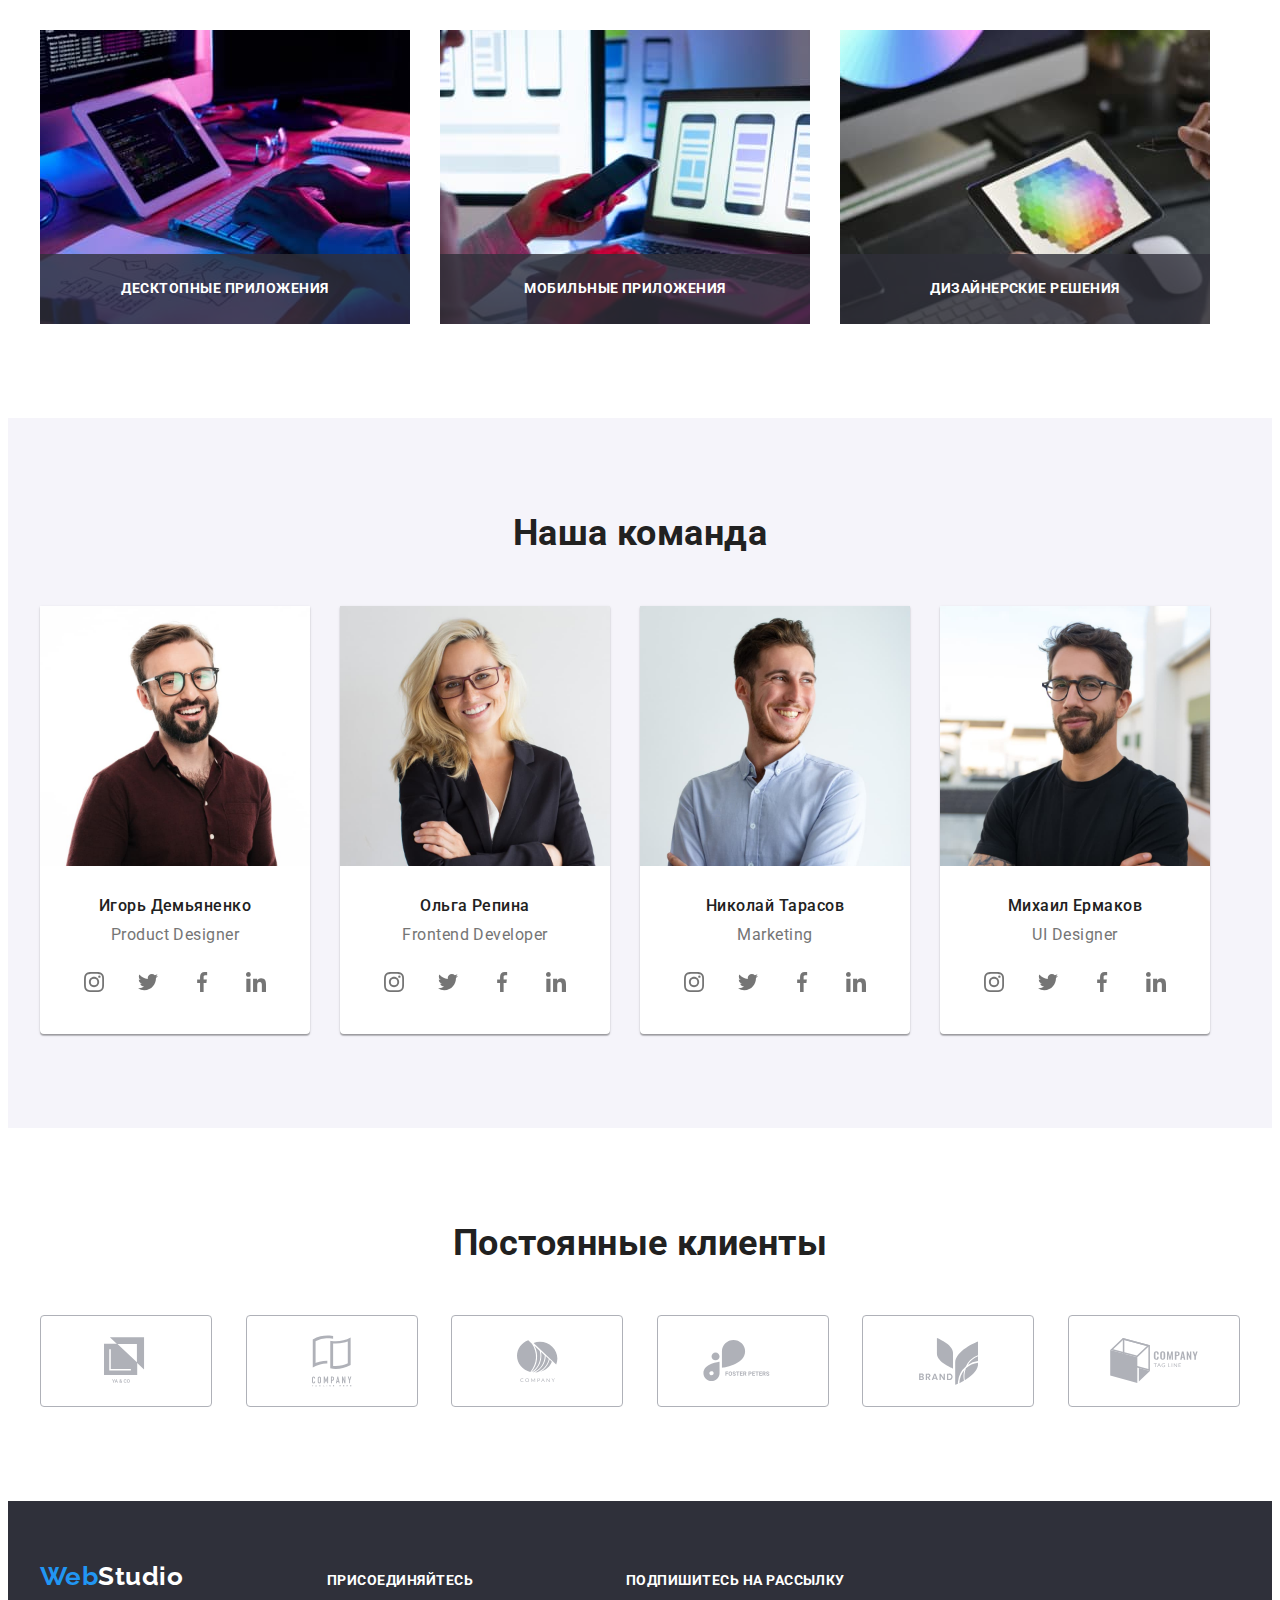
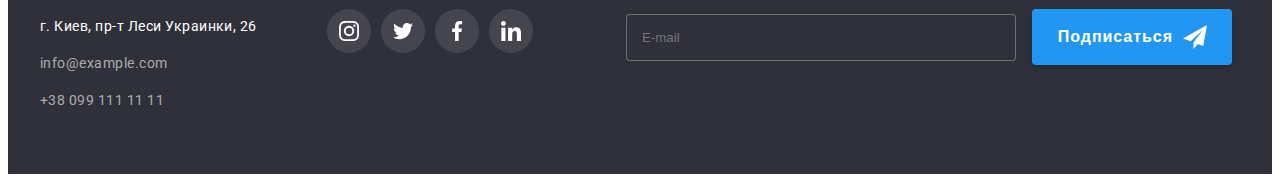
==== commit 49ebd9e2: "добавляет оформление чекбокса и анимацию на ховер и фокус новых элементов из дз6" ====
--- a/index.html
+++ b/index.html
@@ -456,7 +456,7 @@
         </div>
     </footer>
 
-    <div class="backdrop " data-modal>
+    <div class="backdrop is-hidden" data-modal>
         <div class="modal">
             <button type="button" class="modal-button" data-modal-close>
                 <svg class="modal-icon" width="18" height="18">
@@ -494,17 +494,18 @@
                     <textarea name="comment" id="comment" rows="5" class="textarea" placeholder="Введите текст"></textarea>
                 </div>
             
-                <p class="agree-text">
-                    <input type="checkbox" name="agree" id="agree">
-                    <label for="agree" class="agree-label">Соглашаюсь с рассылкой и принимаю
-                        <a href="" class="agree-link">Условия договора</a>
-                    </label>
-                </p>
+                <label class="agree-label">
+                    <input type="checkbox" name="agree" id="agree" class="agree-checkbox visually-hidden">
+                    <span class="agree-icon"></span>
+                    Соглашаюсь с рассылкой и принимаю
+                    <a href="" class="agree-link">Условия договора</a>
+                </label>
+               
                 
                 <button type="submit" class="form-button">Отправить</button>
             </form>
         </div>
     </div>
-    <!-- <script src="./js/modal.js"></script> -->
+    <script src="./js/modal.js"></script>
 </body>
 </html>--- a/css/styles.css
+++ b/css/styles.css
@@ -294,6 +294,8 @@
 }
 
 .modal-icon {
+  transition: fill var(--duration) var(--cube);
+
   fill: #000;
 }
 
@@ -336,8 +338,11 @@
   padding-right: 12px;
   padding-left: 42px;
 
+  transition: border-color var(--duration) var(--cube);
+
   outline: none;
-  border: 1px solid rgba(33, 33, 33, 0.2);
+  border: 1px solid;
+  border-color: rgba(33, 33, 33, 0.2);
   border-radius: 4px;
 }
 
@@ -345,6 +350,9 @@
   position: absolute;
   top: 50%;
   left: 12px;
+
+  transition: fill var(--duration) var(--cube);
+
   fill: var(--second-color);
 }
 
@@ -361,8 +369,11 @@
   width: 100%;
   padding: 12px 16px;
 
+  transition: border-color var(--duration) var(--cube);
+
   outline: none;
-  border: 1px solid rgba(33, 33, 33, 0.2);
+  border: 1px solid;
+  border-color: rgba(33, 33, 33, 0.2);
   border-radius: 4px;
 }
 
@@ -378,19 +389,39 @@
   color: rgba(117, 117, 117, 0.5);
 }
 
-.agree-text {
-  margin: 0;
+.agree-label {
+  display: flex;
+  align-items: center;
+  justify-content: center;
+  margin-left: auto;
+  margin-right: auto;
   margin-bottom: 30px;
-
   font-size: 14px;
   line-height: 1.714;
 }
 
-.agree-label {
-  margin-left: 7px;
+.agree-icon {
+  width: 16px;
+  height: 15px;
+  margin-right: 7px;
+
+  transition: background var(--duration) var(--cube),
+    border-color var(--duration) var(--cube);
+  border: 2px solid var(--second-color);
+  border-radius: 2px;
+}
+
+.agree-checkbox:checked + .agree-icon {
+  background-color: var(--brand-color);
+  border-color: var(--brand-color);
+  background-image: url(../images/check.svg);
+  background-size: contain;
+  background-origin: border-box;
 }
 
 .agree-link {
+  margin-left: 5px;
+
   text-decoration: underline;
   color: var(--brand-color);
 }
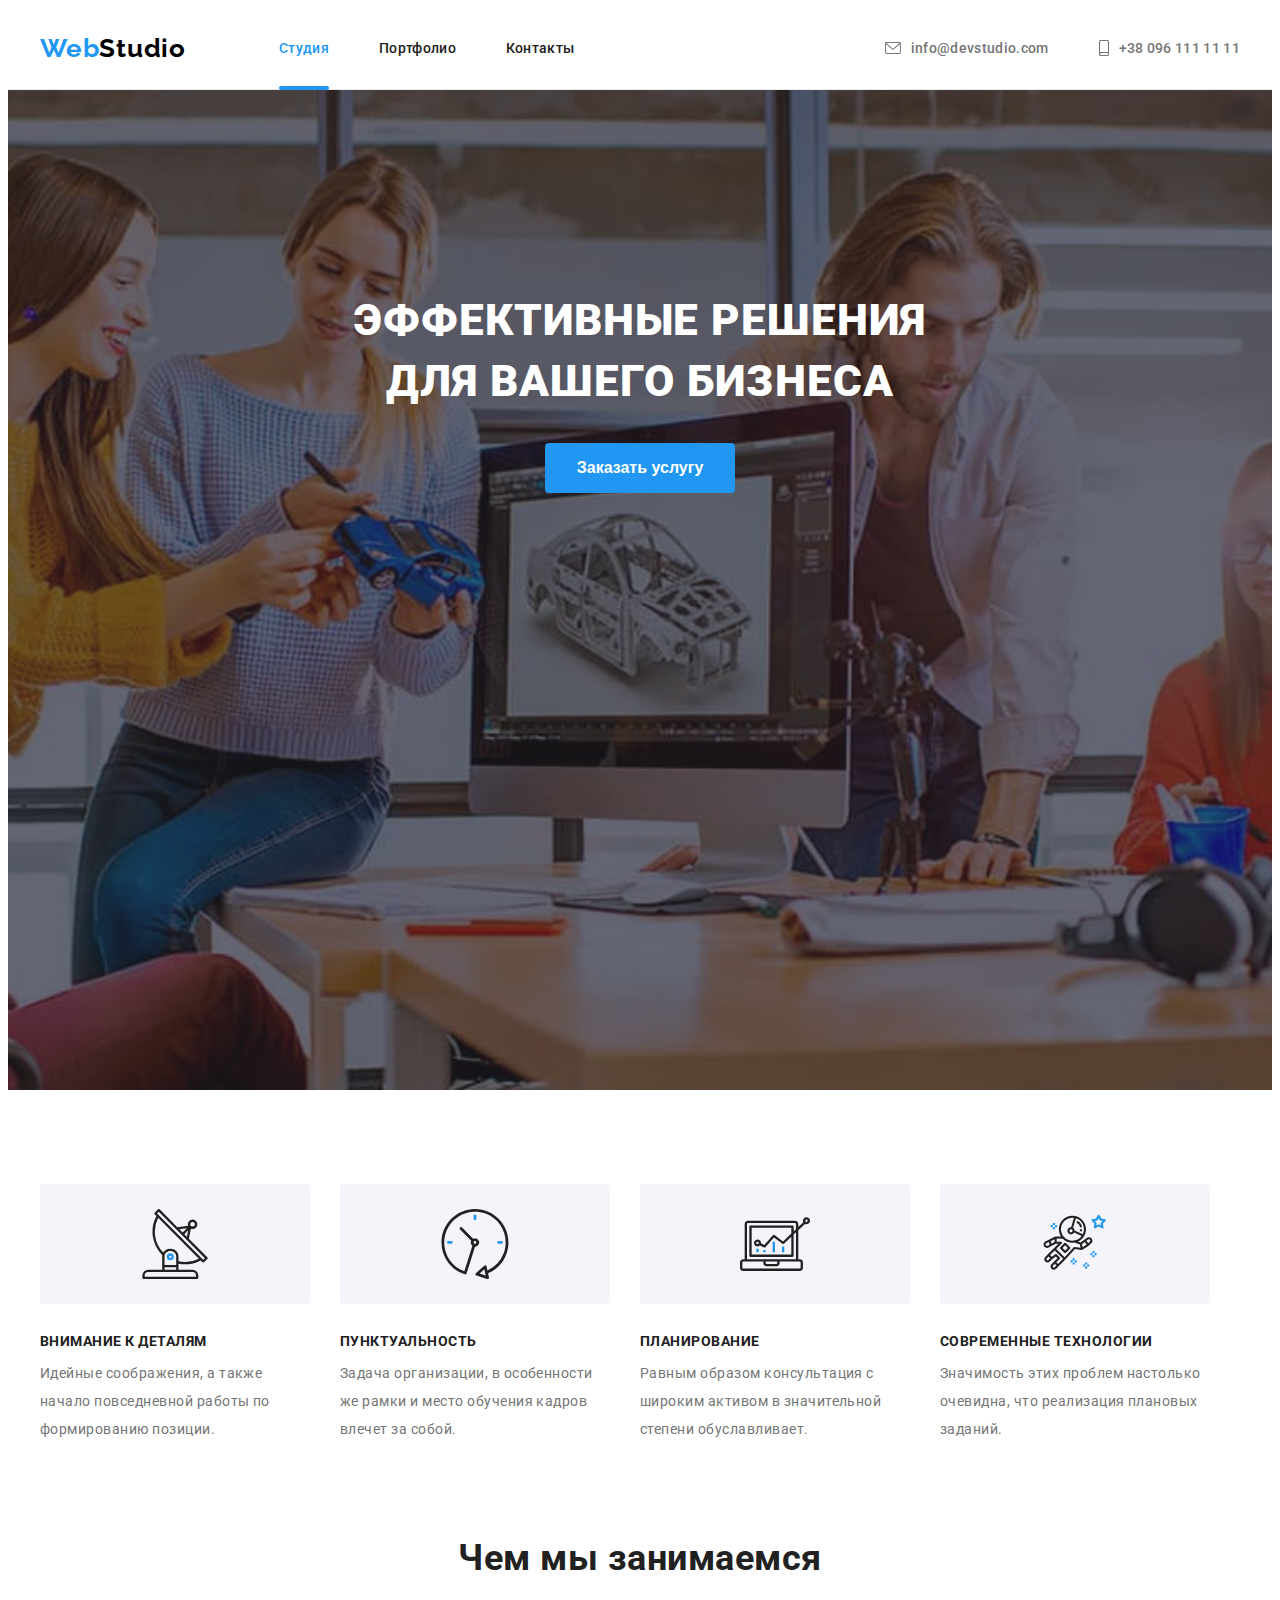
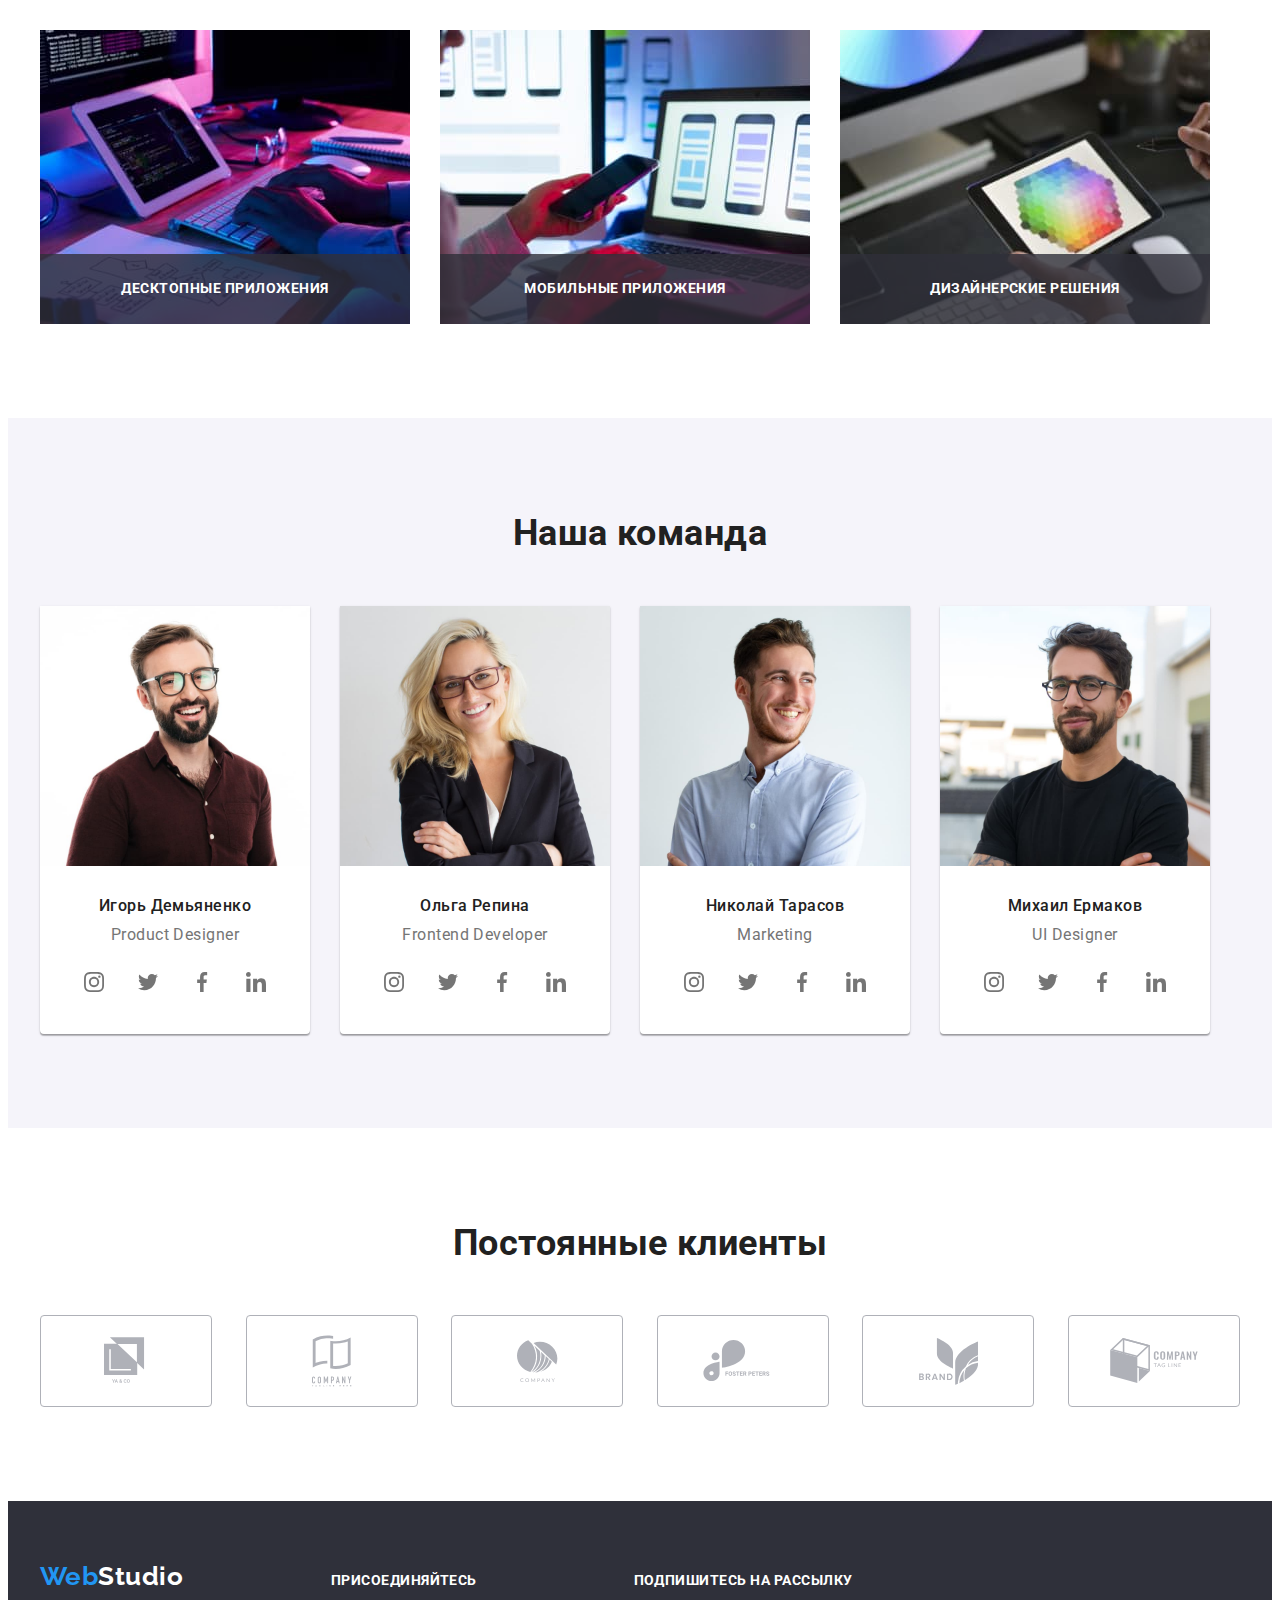
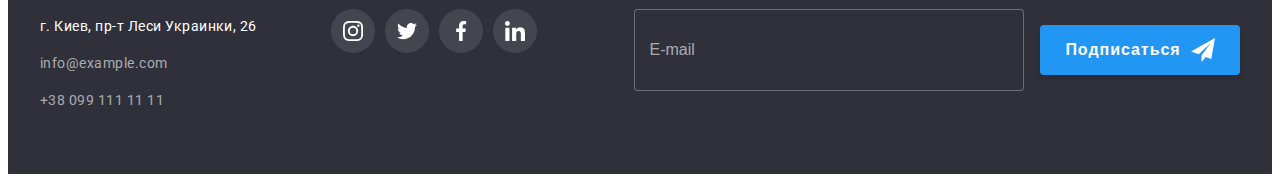
==== commit db1c48f3: "Вносит правки ментора в формы" ====
--- a/index.html
+++ b/index.html
@@ -491,7 +491,7 @@
 
                 <div class="form-field">
                     <label for="comment" class="form-label">Комментарий</label>
-                    <textarea name="comment" id="comment" rows="5" class="textarea" placeholder="Введите текст"></textarea>
+                    <textarea name="comment" id="comment" class="textarea" placeholder="Введите текст"></textarea>
                 </div>
             
                 <label class="agree-label">
--- a/css/styles.css
+++ b/css/styles.css
@@ -304,6 +304,7 @@
   fill: var(--brand-color);
 }
 
+/* ФОРМА */
 .form {
   width: 448px;
 }
@@ -334,6 +335,8 @@
 }
 
 .form-input {
+  width: 100%;
+  height: 40px;
   padding: 11px;
   padding-right: 12px;
   padding-left: 42px;
@@ -367,6 +370,7 @@
 .textarea {
   resize: none;
   width: 100%;
+  height: 120px;
   padding: 12px 16px;
 
   transition: border-color var(--duration) var(--cube);
@@ -826,6 +830,7 @@
 
 .container.flex {
   display: flex;
+  justify-content: space-between;
   align-items: baseline;
 }
 
@@ -945,12 +950,21 @@
 .mailing-input {
   padding: 15px;
   width: 358px;
-
+  height: 50px;
+
+  color: #fff;
   border: 1px solid rgba(255, 255, 255, 0.3);
   border-radius: 4px;
   background-color: var(--bg-color-foot);
 }
 
+.mailing-input::placeholder {
+  font-size: 16px;
+  line-height: 1.25;
+
+  color: rgba(255, 255, 255, 0.6);
+}
+
 .mailing-label {
   display: block;
 }
@@ -961,6 +975,7 @@
   justify-content: center;
 
   width: 200px;
+  height: 50px;
   padding: 13px 0px;
   margin-left: 12px;
 
